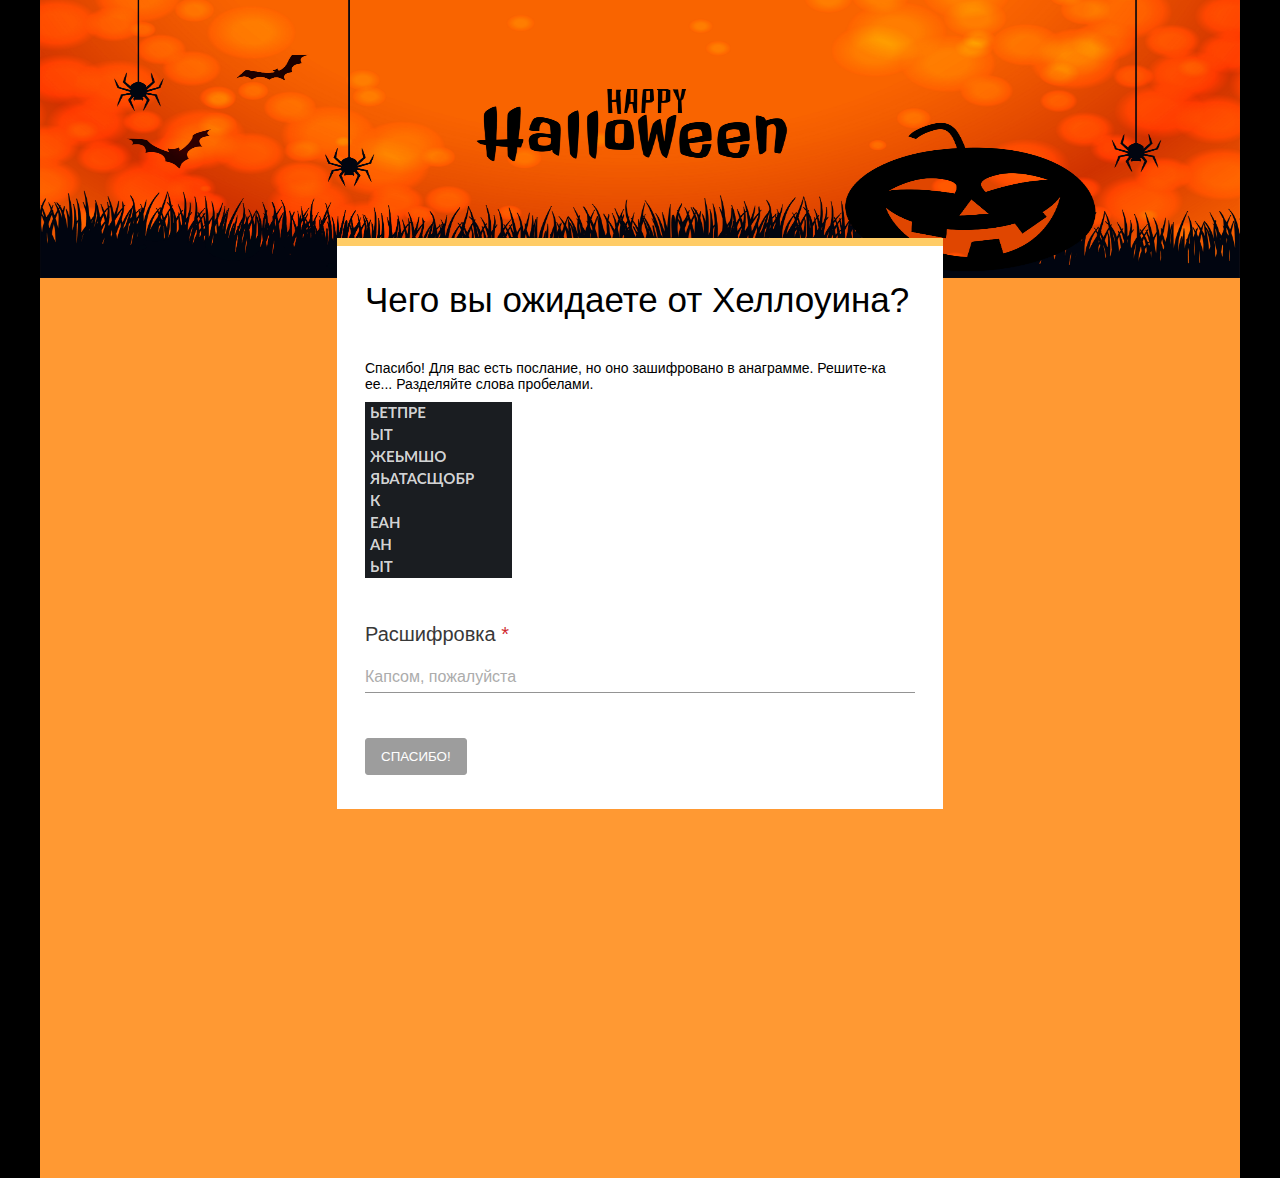
==== main-form.html @ 5c90e05b "Added main form" ====
<!DOCTYPE html>
<html lang="en">
  <head>
    <meta charset="UTF-8" />
    <title>Чего вы ожидаете от Хеллоуина?</title>
    <link rel="stylesheet" href="./css/main.css" />
    <script type="text/javascript" src="./js/index.js"></script>
    <link rel="shortcut icon" href="./assets/icon.png" type="image/png" />
  </head>
  <body id="body">
    <header id="header" class="header">
      <img class="header__main-image" src="./assets/main.jpg" alt="main image" />
    </header>
    <main id="main" class="main">
      <div class="form">
        <p class="form__title">Чего вы ожидаете от Хеллоуина?</p>
        <p class="form__description">
          Спасибо! Для вас есть послание, но оно
          зашифровано в анаграмме. Решите-ка ее...
          Разделяйте слова пробелами.
          <img
            class="form__anagram"
            src="./assets/anagram.png"
            alt="ЬЕТПРЕ ЫТ ЖЕЬМШО ЯЬАТАСЩОБР К ЕАН АН ЫТ"
          />
        </p>
        <div class="form__fields-wrapper">
          <div class="form__input-wrapper">
            <label class="form__label label-required" for="field 1">
              Расшифровка
            </label>
            <div class="form__input-block">
              <input
                class="form__input"
                id="field 1"
                type="text"
                pattern="ТЕПЕРЬ ТЫ МОЖЕШЬ ОБРАЩАТЬСЯ К АНЕ НА ТЫ"
                placeholder="Капсом, пожалуйста"
                oninput="onInputFieldChange(1)"
              />
            </div>
          </div>
        </div>
        <button class="button-submit" id="button" disabled>Спасибо!</button>
      </div>
    </main>
    <video
      class="video"
      id="video"
      src="./assets/video.mp4"
      style="display: none"
    ></video>
    <script type="text/javascript">
      document.getElementById('button').onclick = () => {
        alert('Пожалуйста! 🎃')
        document.getElementById('body').style.backgroundColor = '#000';
        document.getElementById('main').style.display = 'none';
        document.getElementById('header').style.display = 'none';
        document.getElementById('video').style.display = 'block';
        document.getElementById('video').play();
      };
    </script>
  </body>
</html>
---- css/main.css ----
body {
  width: 100vw;
  height: 100vh;
  margin: 0;
  font-family: PT Sans, sans-serif;
  background-color: #000000;
}

.header {
  max-height: 278px;
  width: 100%;
  display: flex;
  background: #000000;
  justify-content: center;
}

.main {
  width: 1200px;
  margin: 0 auto;
  height: 100%;
  position: relative;
  background-color: #ff9933;
}

.form {
  position: absolute;
  width: 606px;
  height: fit-content;
  top: -40px;
  left: calc(50% - 303px);
  padding: 34px 28px;
  box-sizing: border-box;
  border-top: 8px solid #ffcc66;
  background-color: #ffffff;
}

.form__title {
  padding-bottom: 40px;
  font-size: 35px;
  margin: 0;
  display: block;
  width: 100%;
}

.form__description {
  margin: 0 0 45px 0;
  font-size: 14px;
}

.form__anagram {
  display: block;
  margin-top: 10px;
}

.form__input-wrapper {
  margin-bottom: 45px;
}

.form__label {
  display: block;
  font-size: 20px;
  color: #383838;
  margin-bottom: 15px;
  width: 100%;
}

.form__input {
  font: inherit;
  color: currentColor;
  width: 100%;
  border: 0;
  height: 1.1875em;
  margin: 0;
  display: block;
  padding: 6px 0 7px;
  min-width: 0;
  background: none;
  box-sizing: content-box;
  animation-name: MuiInputBase-keyframes-auto-fill-cancel;
  -webkit-tap-highlight-color: transparent;
  outline: 0;
}

.form__input::placeholder {
  color: #acacac;
}

.form__input-block {
  color: rgba(0, 0, 0, 0.87);
  cursor: text;
  display: inline-flex;
  position: relative;
  font-size: 1rem;
  box-sizing: border-box;
  align-items: center;
  font-family: 'Roboto', 'Helvetica', 'Arial', sans-serif;
  line-height: 1.1875em;
  width: 100%;
}

.form__input-block:before {
  left: 0;
  right: 0;
  bottom: 0;
  content: '\00a0';
  position: absolute;
  transition: border-bottom-color 200ms;
  border-bottom: 1px solid rgba(0, 0, 0, 0.42);
  pointer-events: none;
}

.form__input-block:hover:before {
  border-bottom: 2px solid #15464f;
  pointer-events: none;
}

.label-required:after {
  content: '*';
  color: rgba(200, 0, 5, 0.86);
  margin-left: 0;
}

.header__main-image {
  width: 1200px;
}

.button-submit {
  color: #ffffff;
  background-color: #47a0ee;
  padding: 10px 15px;
  border: 1px solid #47a0ee;
  border-radius: 3px;
  outline: none;
  text-transform: uppercase;
  cursor: pointer;
}

.button-submit:disabled {
  background-color: #9d9d9d;
  border-color: #9d9d9d;
  cursor: default;
}

.video {
  width: 100%;
  height: 100%;
}
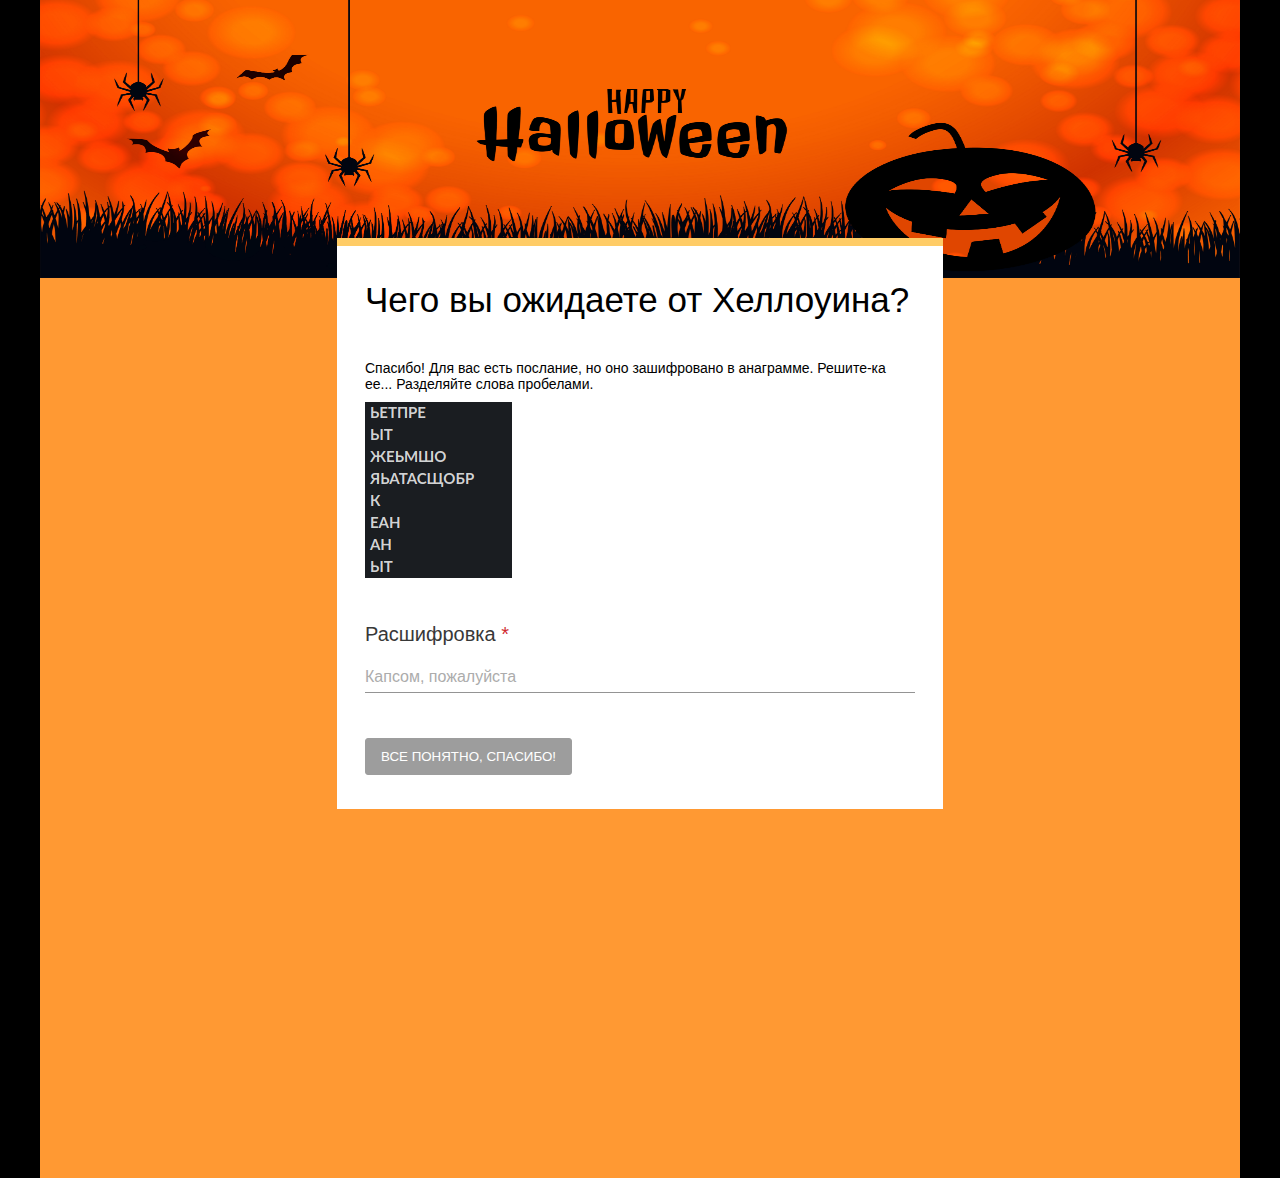
==== commit b00cd50a: "Changed button text on main form" ====
--- a/main-form.html
+++ b/main-form.html
@@ -41,7 +41,7 @@
             </div>
           </div>
         </div>
-        <button class="button-submit" id="button" disabled>Спасибо!</button>
+        <button class="button-submit" id="button" disabled>Все понятно, спасибо!</button>
       </div>
     </main>
     <video
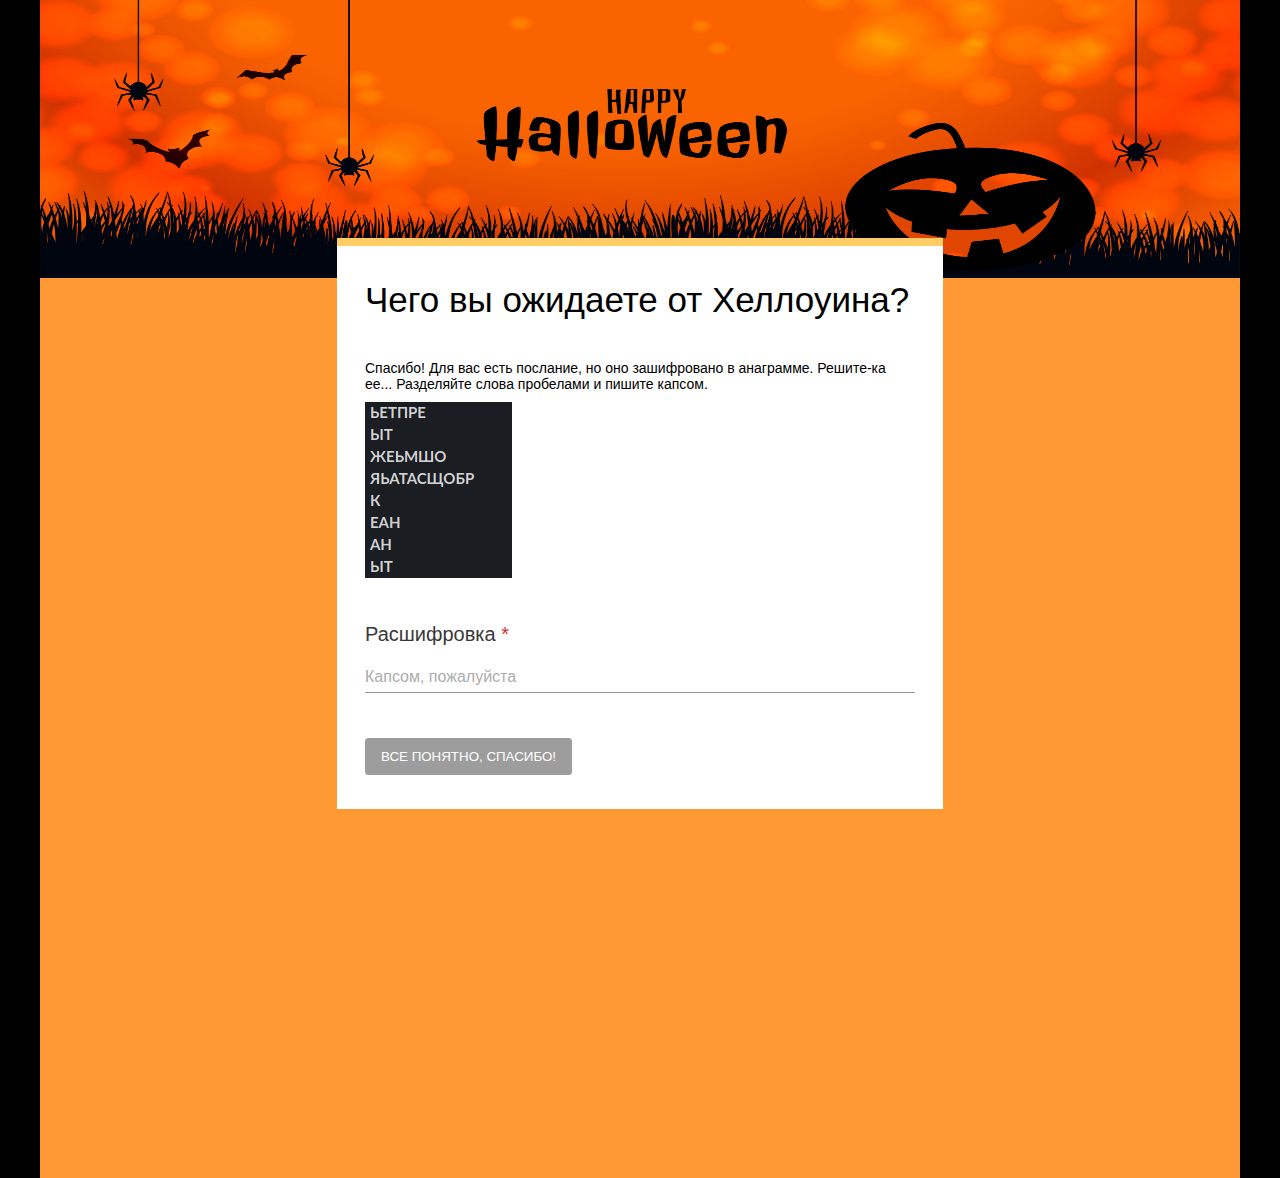
==== commit 4c228cb5: "Improved main form description" ====
--- a/main-form.html
+++ b/main-form.html
@@ -17,7 +17,7 @@
         <p class="form__description">
           Спасибо! Для вас есть послание, но оно
           зашифровано в анаграмме. Решите-ка ее...
-          Разделяйте слова пробелами.
+          Разделяйте слова пробелами и пишите капсом.
           <img
             class="form__anagram"
             src="./assets/anagram.png"
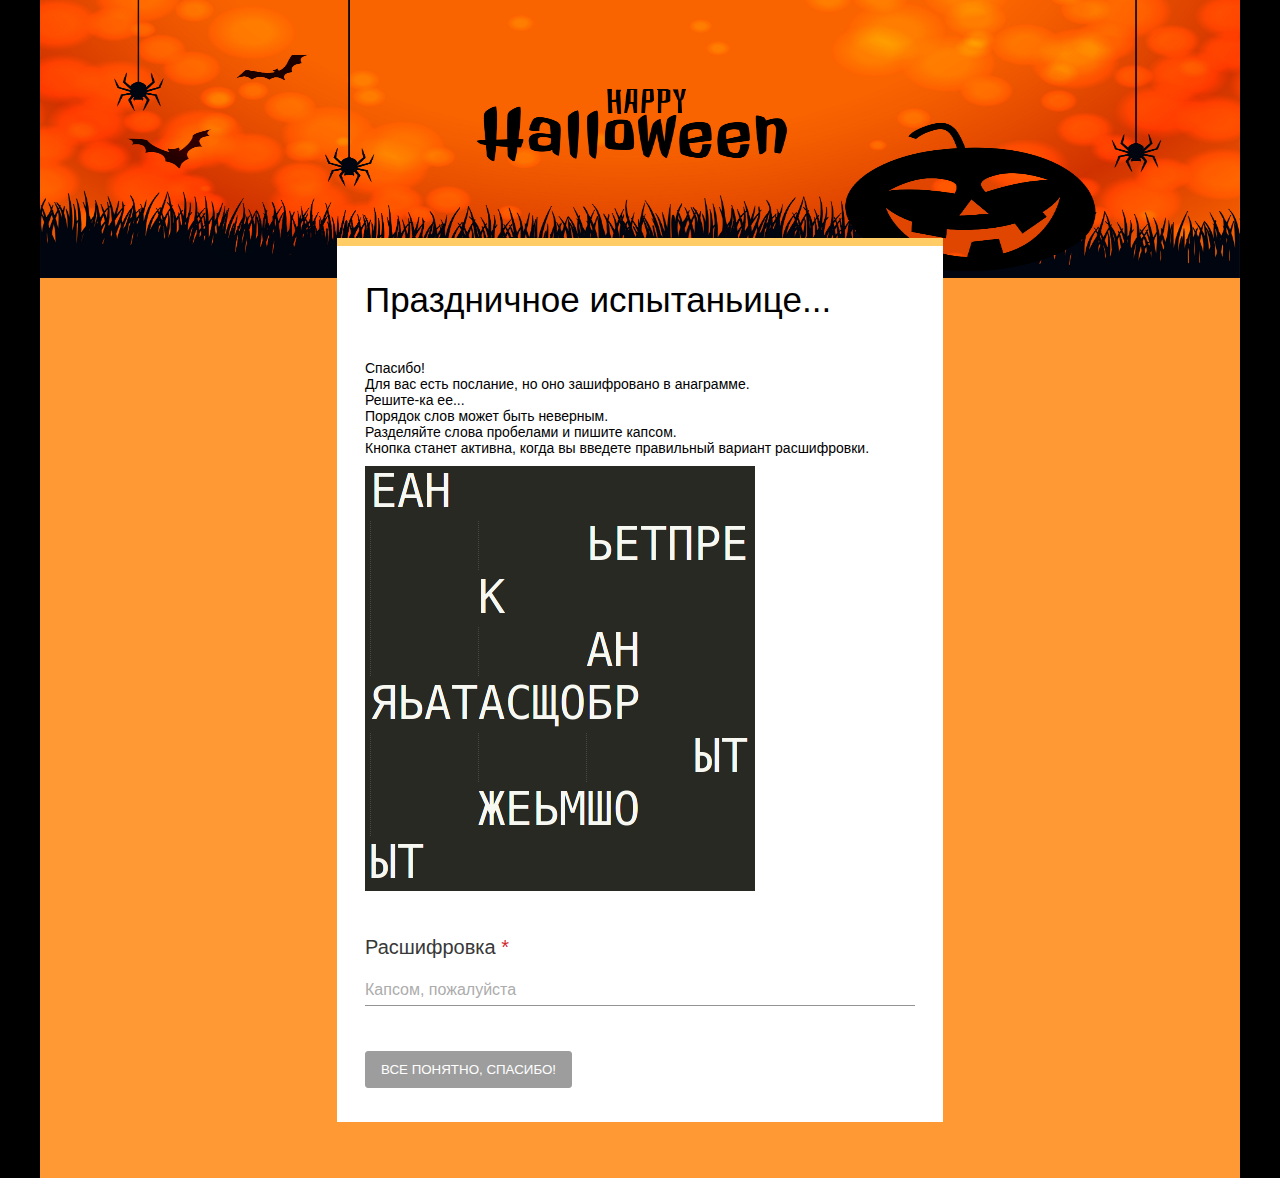
==== commit fb0e7876: "Improved project at all" ====
--- a/main-form.html
+++ b/main-form.html
@@ -2,7 +2,7 @@
 <html lang="en">
   <head>
     <meta charset="UTF-8" />
-    <title>Чего вы ожидаете от Хеллоуина?</title>
+    <title>Празднуем!</title>
     <link rel="stylesheet" href="./css/main.css" />
     <script type="text/javascript" src="./js/index.js"></script>
     <link rel="shortcut icon" href="./assets/icon.png" type="image/png" />
@@ -13,11 +13,21 @@
     </header>
     <main id="main" class="main">
       <div class="form">
-        <p class="form__title">Чего вы ожидаете от Хеллоуина?</p>
+        <p class="form__title">Праздничное испытаньице...</p>
         <p class="form__description">
-          Спасибо! Для вас есть послание, но оно
-          зашифровано в анаграмме. Решите-ка ее...
+          Спасибо!
+          <br />
+          Для вас есть послание, но оно
+          зашифровано в анаграмме.
+          <br />
+          Решите-ка ее...
+          <br />
+          Порядок слов может быть неверным.
+          <br />
           Разделяйте слова пробелами и пишите капсом.
+          <br />
+          Кнопка станет активна, когда вы введете
+          правильный вариант расшифровки.
           <img
             class="form__anagram"
             src="./assets/anagram.png"
--- a/css/main.css
+++ b/css/main.css
@@ -50,6 +50,10 @@
 .form__anagram {
   display: block;
   margin-top: 10px;
+}
+
+.form__cheems {
+  width: 40px;
 }
 
 .form__input-wrapper {
